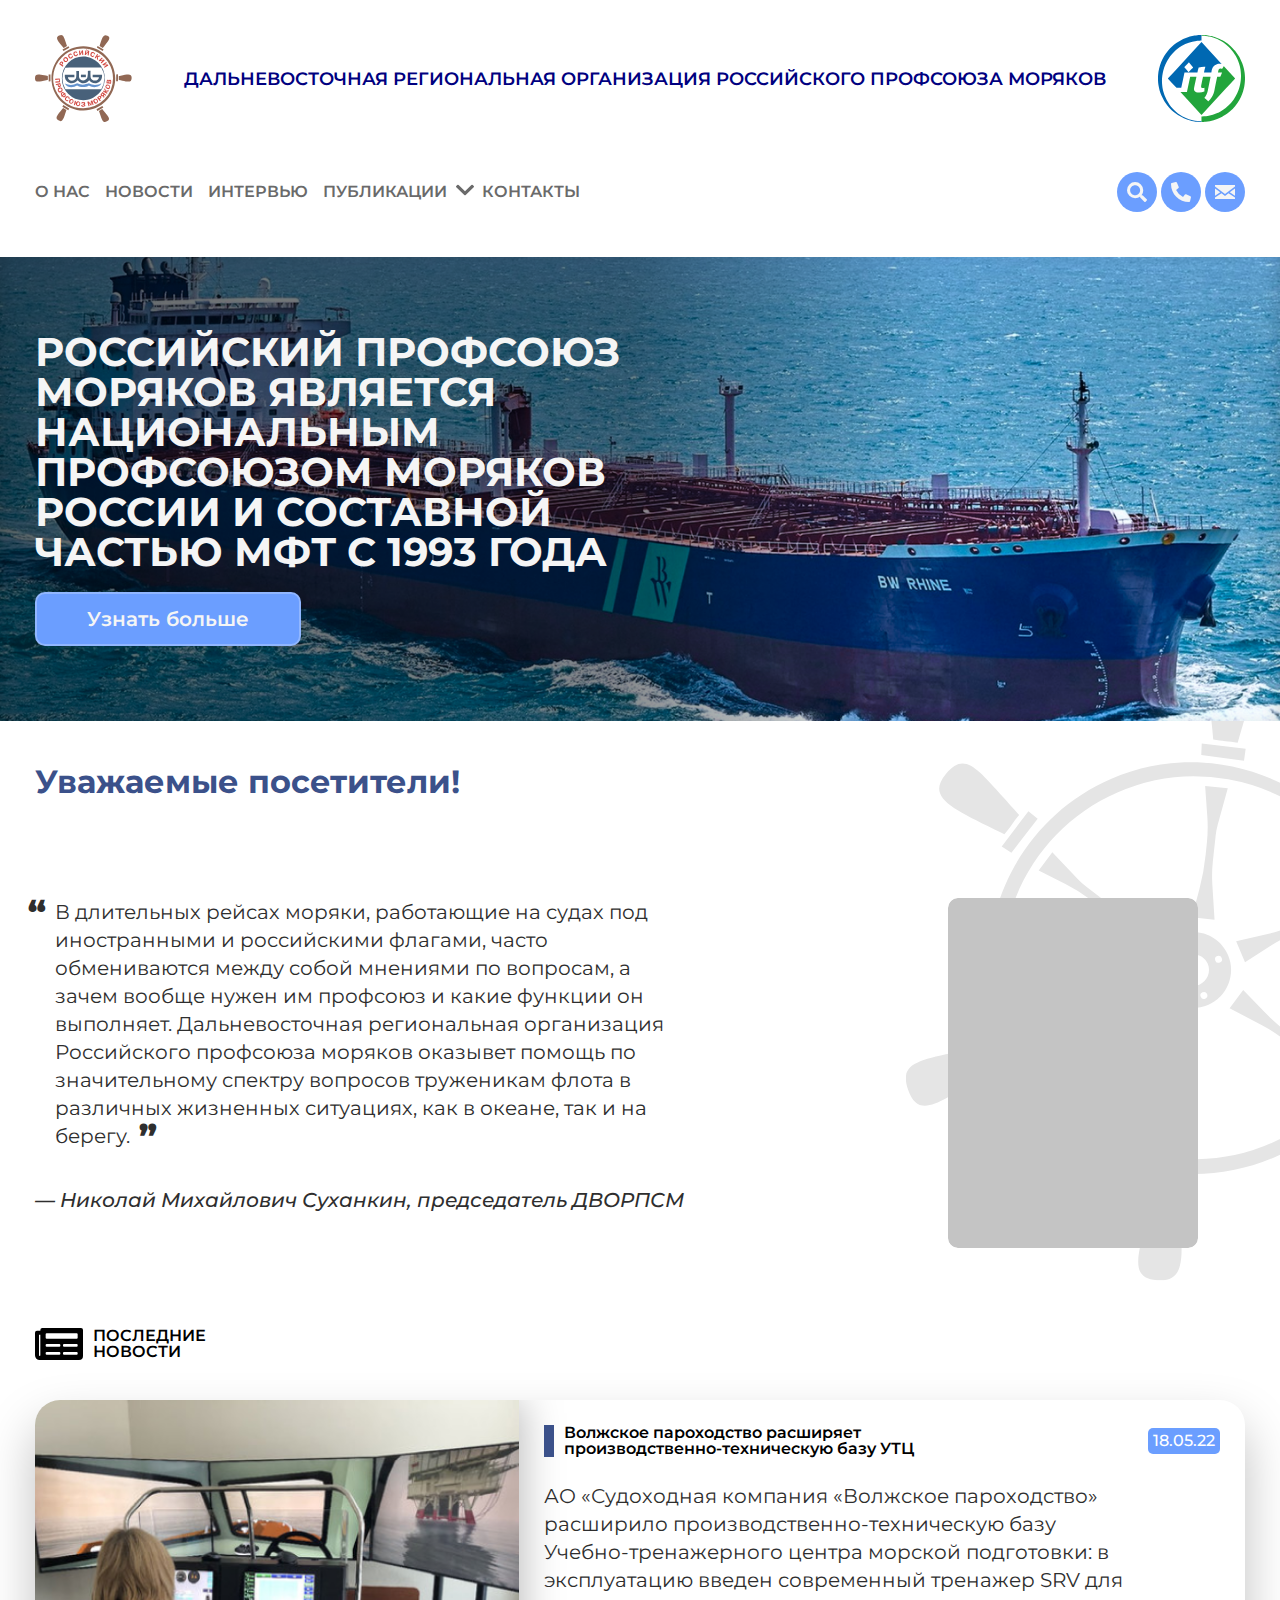
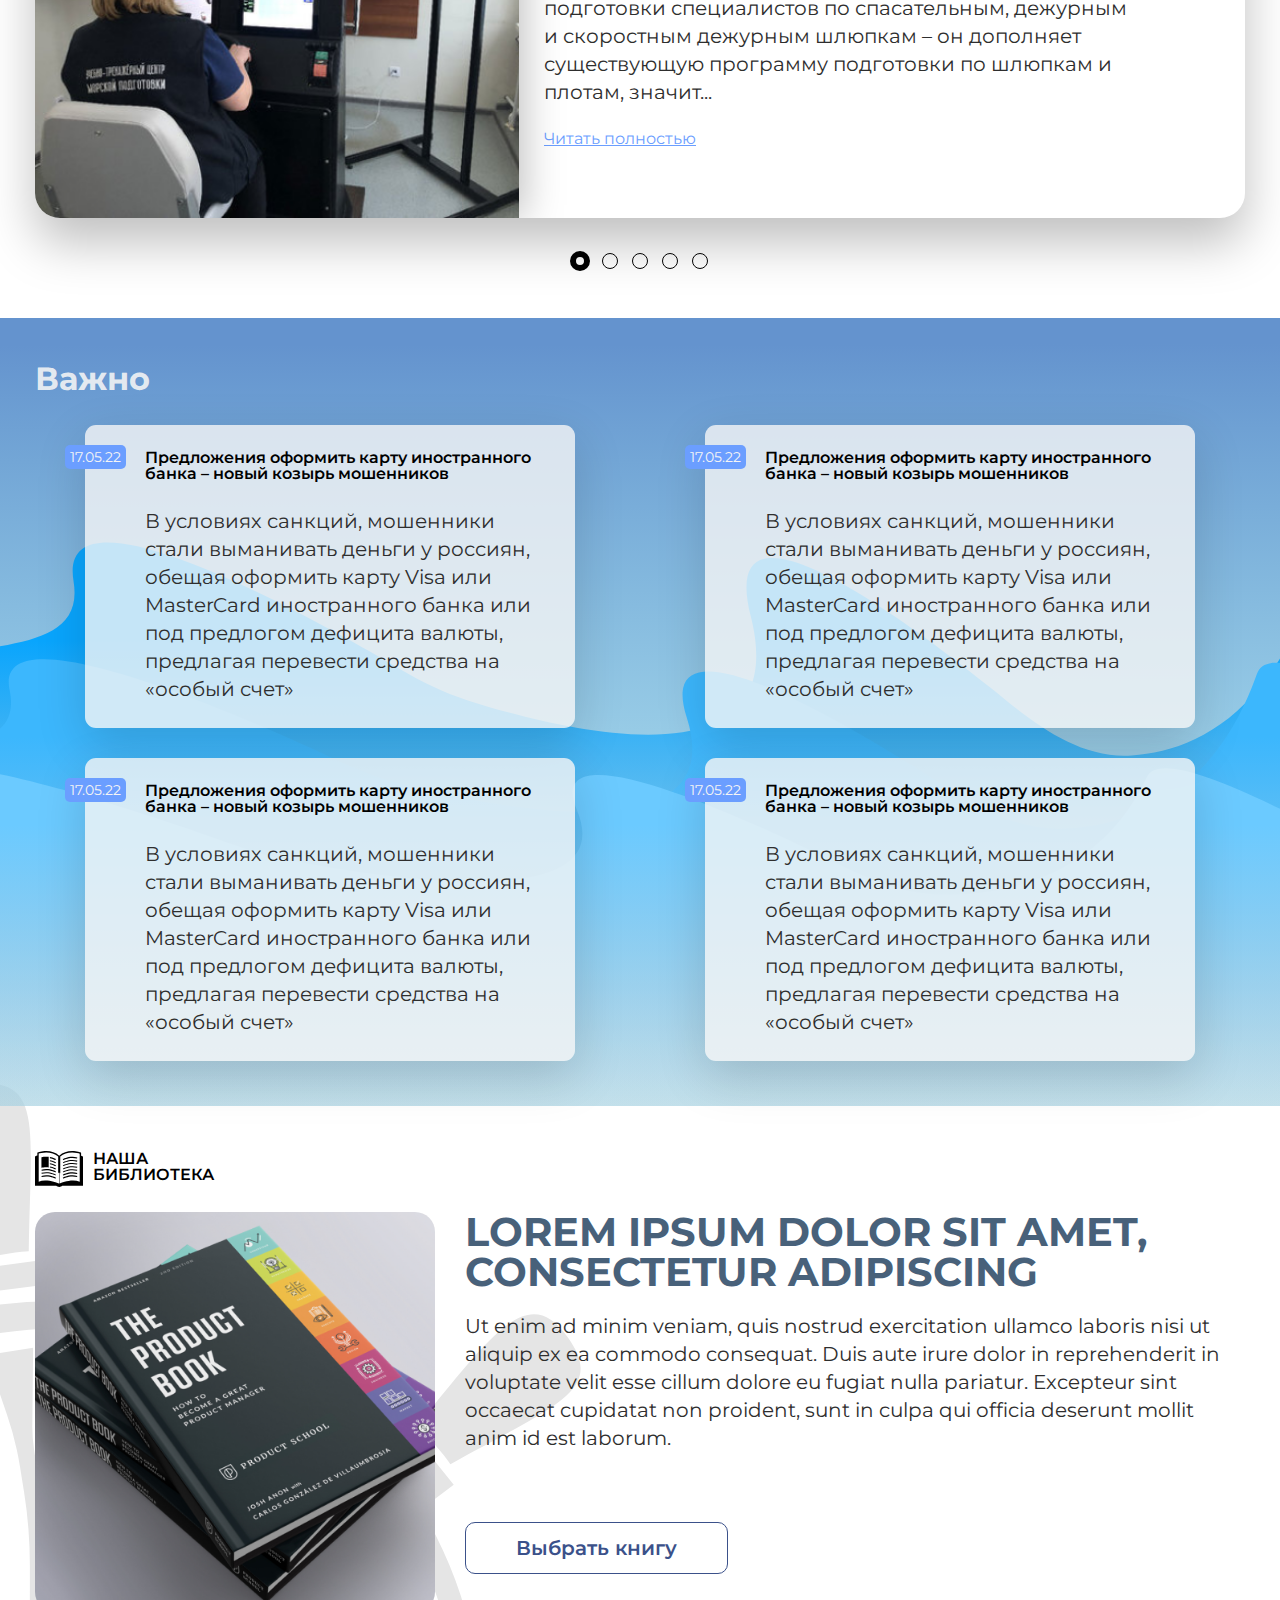
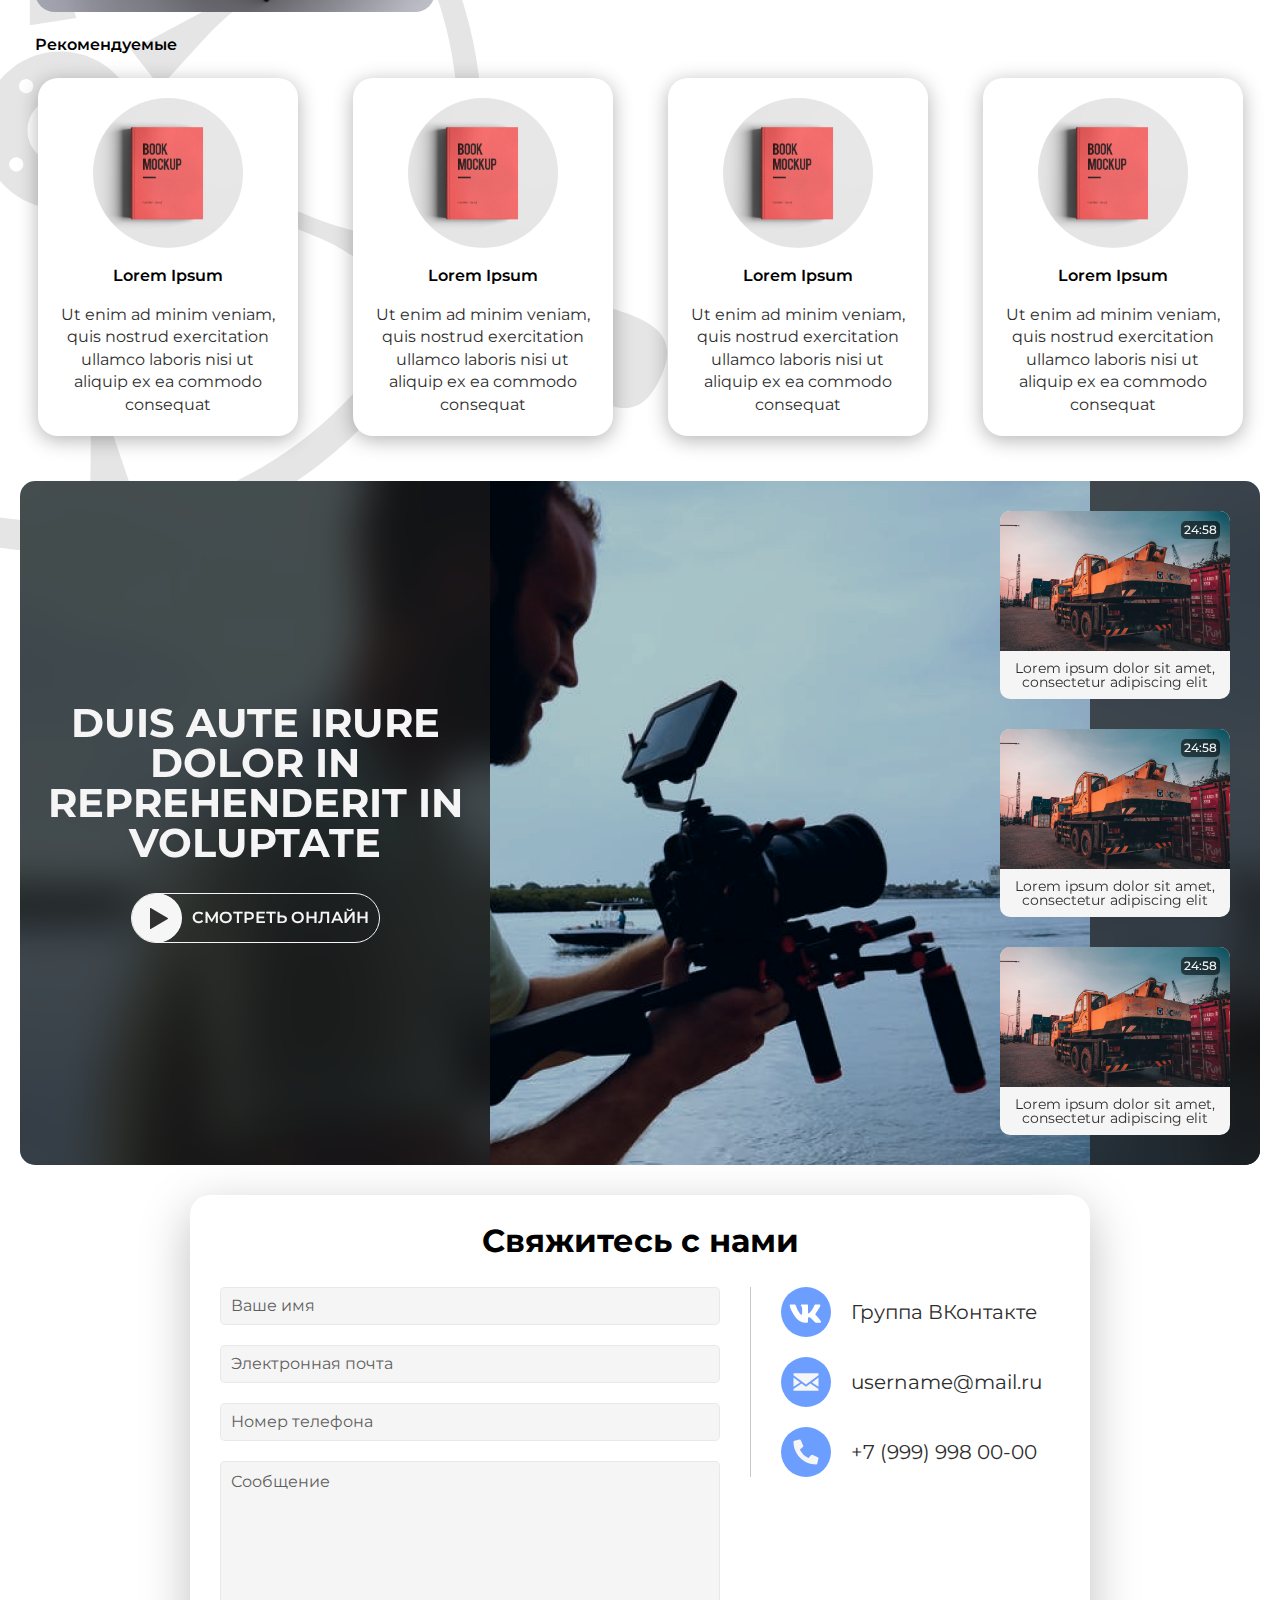
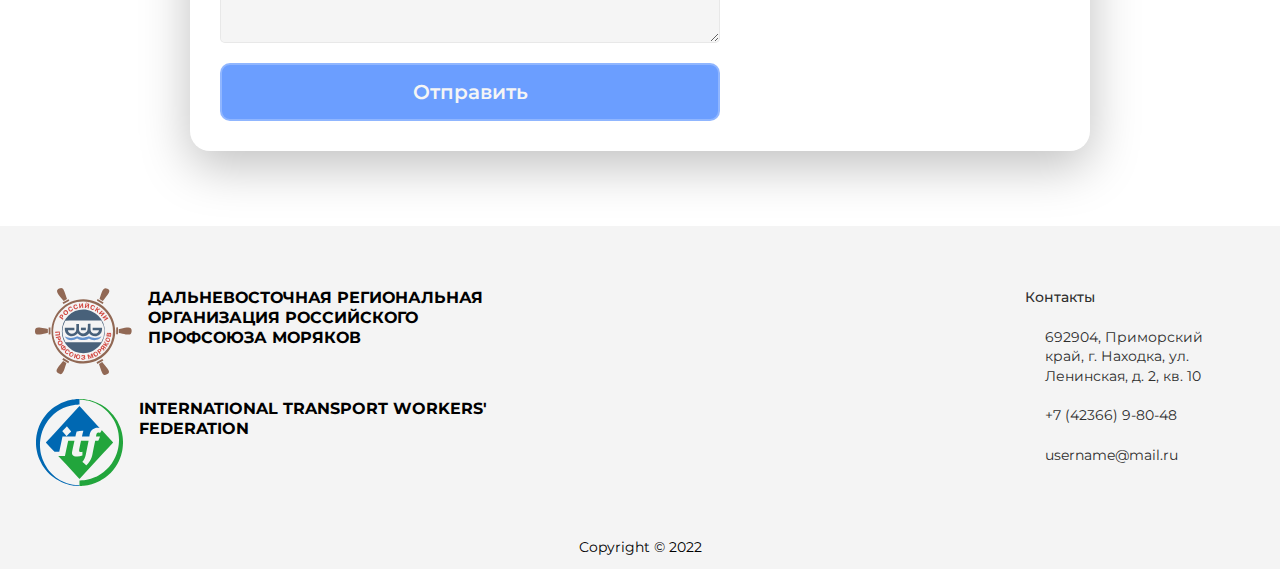
==== index.html @ 06576cc3 "Add files via upload" ====
<!DOCTYPE html><html lang=en><head><meta charset=UTF-8><meta http-equiv=X-UA-Compatible content="IE=edge"><meta name=viewport content="width=device-width,initial-scale=1"><title>Document</title><link rel=preconnect href=https://fonts.googleapis.com><link rel=preconnect href=https://fonts.gstatic.com crossorigin><link href="https://fonts.googleapis.com/css2?family=Montserrat:ital,wght@0,400;0,500;0,600;0,700;1,500&display=swap" rel=stylesheet><link rel=stylesheet href=https://use.fontawesome.com/releases/v5.8.1/css/all.css integrity=sha384-50oBUHEmvpQ+1lW4y57PTFmhCaXp0ML5d60M1M7uH2+nqUivzIebhndOJK28anvf crossorigin=anonymous><link rel=stylesheet href=css/style.css><script type=module src=js/app.mjs></script></head><body><div class=wrapper><header class=header><div class="header__container container"><div class=header__top><a href="" class=header__logo><img src=img/icons/logo1.svg alt=""></a><div class=header__brand>Дальневосточная РЕГИОНАЛЬНАЯ организация российского профсоюза моряков</div><a href="" class=header__logo><img src=img/icons/logo2.svg alt=""></a></div><div class=header__bottom><div class="header__menu menu"><div class=menu__burg><div class=menu__logo-icons><a href="" class=menu__icon-label><img src=img/icons/label-icon.svg alt=""> </a><a href="" class=header__logo-itf><img src=img/icons/logo-itf.svg alt=""></a></div><div class=menu__burg-icons><a href="" class=menu__icon-seach><img src=img/icons/icon-search27px.svg alt=""></a><div class=menu__icon-burger><span></span></div></div></div><nav class=menu__body><div class=menu__brand-body>Дальневосточная РЕГИОНАЛЬНАЯ организация российского профсоюза моряков</div><ul class=menu__list><li><a href="" class=menu__link>О нас</a></li><li><a href="" class=menu__link>Новости</a></li><li><a href="" class=menu__link>Интервью</a></li><li><a href="" class="menu__link menu__link_arrow">Публикации</a> <img src=img/icons/Vector.svg class=menu__arrow alt=""><ul class=menu__sub-list><li><a href="" class=menu__sub-link>Статьи</a></li><li><a href="" class=menu__sub-link>Интервью</a></li><li><a href="" class=menu__sub-link>Наши книги</a></li></ul></li><li><a href="" class=menu__link>Контакты</a></li></ul><div class=menu__mob-bottom><a href=mailto:username@mail.ru class=menu__btn-mail>username@mail.ru</a> <a href="tel:+7 (999) 998 00-00" class=menu__btn-tel>+7 (999) 998 00-00</a></div><div class=header__icons><a href="" class=header__logo><img src=img/icons/icon-search.svg alt=""> </a><a href="" class=header__logo><img src=img/icons/icon-phone.svg alt=""> </a><a href="" class=header__logo><img src=img/icons/icon-mail.svg alt=""></a></div></nav></div></div></div></header><main class=content><section class="intro content__intro"><div class="intro__container container"><h2 class="intro__heading large-heading">российский профсоюз моряков является национальным профсоюзом моряков россии и составной частью мфт с 1993 года</h2><a class="intro__button button button_fill">Узнать больше</a></div><div class=intro__bg><img src=img/main/ship.png alt=""></div></section><section class="appeal content__appeal"><div class="container appeal__container"><h3 class="big-heading appeal__heading">Уважаемые посетители!</h3><div class=appeal__body><figure class="quote appeal__quote"><blockquote class="quote__text text text_size_m">В длительных рейсах моряки, работающие на судах под иностранными и российскими флагами, часто обмениваются между собой мнениями по вопросам, а зачем вообще нужен им профсоюз и какие функции он выполняет. Дальневосточная региональная организация Российского профсоюза моряков оказывет помощь по значительному спектру вопросов труженикам флота в различных жизненных ситуациях, как в океане, так и на берегу.</blockquote><figcaption><cite class=quote__author>— Николай Михайлович Суханкин, председатель ДВОРПСМ</cite></figcaption></figure><div class=appeal__photo><img src=img/main/Rectangle.png alt=""></div></div><img class=appeal__bg src=img/main/bg.svg alt=""></div></section><section class="latest-news content__latest-news"><div class="container latest-news__container"><div class="heading-with-icon latest-news__heading"><img src=img/icon-newspaper.svg alt="" class=heading-with-icon__image><h3 class=heading-with-icon__text>Последние новости</h3></div><div class="slider latest-news__slider"><ul class=slider__items><li class=slider__item><a class=slide__item-link href=""><div class=latest-news-card><img class=latest-news-card__image src=img/ln-image-1.png alt=""><div class=latest-news-card__content><div class=latest-news-card__header><h4 class="tiny-heading latest-news-card__heading">Волжское пароходство расширяет производственно-техническую базу УТЦ</h4><span class=latest-news-card__date>18.05.22</span></div><p class="text text_size_m latest-news-card__text">АО «Судоходная компания «Волжское пароходство» расширило производственно-техническую базу Учебно-тренажерного центра морской подготовки: в эксплуатацию введен современный тренажер SRV для подготовки специалистов по спасательным, дежурным и скоростным дежурным шлюпкам – он дополняет существующую программу подготовки по шлюпкам и плотам, значит...</p><a href=/ class=latest-news-card__link>Читать полностью</a></div></div></a></li><li class=slider__item><a class=slide__item-link href=""><div class=latest-news-card><img class=latest-news-card__image src=img/ln-image-1.png alt=""><div class=latest-news-card__content><div class=latest-news-card__header><h4 class="tiny-heading latest-news-card__heading">Волжское пароходство расширяет производственно-техническую базу УТЦ</h4><span class=latest-news-card__date>18.05.22</span></div><p class="text text_size_m latest-news-card__text">АО «Судоходная компания «Волжское пароходство» расширило производственно-техническую базу Учебно-тренажерного центра морской подготовки: в эксплуатацию введен современный тренажер SRV для подготовки специалистов по спасательным, дежурным и скоростным дежурным шлюпкам – он дополняет существующую программу подготовки по шлюпкам и плотам, значит...</p><a href=/ class=latest-news-card__link>Читать полностью</a></div></div></a></li><li class=slider__item><a class=slide__item-link href=""><div class=latest-news-card><img class=latest-news-card__image src=img/ln-image-1.png alt=""><div class=latest-news-card__content><div class=latest-news-card__header><h4 class="tiny-heading latest-news-card__heading">Волжское пароходство расширяет производственно-техническую базу УТЦ</h4><span class=latest-news-card__date>18.05.22</span></div><p class="text text_size_m latest-news-card__text">АО «Судоходная компания «Волжское пароходство» расширило производственно-техническую базу Учебно-тренажерного центра морской подготовки: в эксплуатацию введен современный тренажер SRV для подготовки специалистов по спасательным, дежурным и скоростным дежурным шлюпкам – он дополняет существующую программу подготовки по шлюпкам и плотам, значит...</p><a href=/ class=latest-news-card__link>Читать полностью</a></div></div></a></li><li class=slider__item><a class=slide__item-link href=""><div class=latest-news-card><img class=latest-news-card__image src=img/ln-image-1.png alt=""><div class=latest-news-card__content><div class=latest-news-card__header><h4 class="tiny-heading latest-news-card__heading">Волжское пароходство расширяет производственно-техническую базу УТЦ</h4><span class=latest-news-card__date>18.05.22</span></div><p class="text text_size_m latest-news-card__text">АО «Судоходная компания «Волжское пароходство» расширило производственно-техническую базу Учебно-тренажерного центра морской подготовки: в эксплуатацию введен современный тренажер SRV для подготовки специалистов по спасательным, дежурным и скоростным дежурным шлюпкам – он дополняет существующую программу подготовки по шлюпкам и плотам, значит...</p><a href=/ class=latest-news-card__link>Читать полностью</a></div></div></a></li><li class=slider__item><a class=slide__item-link href=""><div class=latest-news-card><img class=latest-news-card__image src=img/ln-image-1.png alt=""><div class=latest-news-card__content><div class=latest-news-card__header><h4 class="tiny-heading latest-news-card__heading">Волжское пароходство расширяет производственно-техническую базу УТЦ</h4><span class=latest-news-card__date>18.05.22</span></div><p class="text text_size_m latest-news-card__text">АО «Судоходная компания «Волжское пароходство» расширило производственно-техническую базу Учебно-тренажерного центра морской подготовки: в эксплуатацию введен современный тренажер SRV для подготовки специалистов по спасательным, дежурным и скоростным дежурным шлюпкам – он дополняет существующую программу подготовки по шлюпкам и плотам, значит...</p><a href=/ class=latest-news-card__link>Читать полностью</a></div></div></a></li></ul><div class=slider__indicators><div class=slider__indicator></div><div class=slider__indicator></div><div class=slider__indicator></div><div class=slider__indicator></div><div class=slider__indicator></div></div></div></div></section><section class="important-news content__important-news"><div class="container important-news__container"><h3 class="big-heading important-news__heading">Важно</h3><div class="important-news-cards important-news__cards"><ul class=important-news-cards__items><li class=important-news-cards__item><a class=important-news-cards__item-link href=/ ><div class=important-news-card><div class=important-news-card__header><span class=important-news-card__date>17.05.22</span><div class="tiny-heading important-news-card__heading">Предложения оформить карту иностранного банка – новый козырь мошенников</div></div><p class="text text_size_m important-news-card__text">В условиях санкций, мошенники стали выманивать деньги у россиян, обещая оформить карту Visa или MasterCard иностранного банка или под предлогом дефицита валюты, предлагая перевести средства на «особый счет»</p></div></a></li><li class=important-news-cards__item><a class=important-news-cards__item-link href=/ ><div class=important-news-card><div class=important-news-card__header><span class=important-news-card__date>17.05.22</span><div class="tiny-heading important-news-card__heading">Предложения оформить карту иностранного банка – новый козырь мошенников</div></div><p class="text text_size_m important-news-card__text">В условиях санкций, мошенники стали выманивать деньги у россиян, обещая оформить карту Visa или MasterCard иностранного банка или под предлогом дефицита валюты, предлагая перевести средства на «особый счет»</p></div></a></li><li class=important-news-cards__item><a class=important-news-cards__item-link href=/ ><div class=important-news-card><div class=important-news-card__header><span class=important-news-card__date>17.05.22</span><div class="tiny-heading important-news-card__heading">Предложения оформить карту иностранного банка – новый козырь мошенников</div></div><p class="text text_size_m important-news-card__text">В условиях санкций, мошенники стали выманивать деньги у россиян, обещая оформить карту Visa или MasterCard иностранного банка или под предлогом дефицита валюты, предлагая перевести средства на «особый счет»</p></div></a></li><li class=important-news-cards__item><a class=important-news-cards__item-link href=/ ><div class=important-news-card><div class=important-news-card__header><span class=important-news-card__date>17.05.22</span><div class="tiny-heading important-news-card__heading">Предложения оформить карту иностранного банка – новый козырь мошенников</div></div><p class="text text_size_m important-news-card__text">В условиях санкций, мошенники стали выманивать деньги у россиян, обещая оформить карту Visa или MasterCard иностранного банка или под предлогом дефицита валюты, предлагая перевести средства на «особый счет»</p></div></a></li></ul></div></div></section><section class="our-library content__our-library"><div class="container our-library__container"><div class="heading-with-icon our-library__heading"><img src=img/icon-book.svg alt="" class=heading-with-icon__image><h3 class=heading-with-icon__text>Наша библиотека</h3></div><div class="library-hero our-library__hero"><img src=img/library-hero.png alt="" class=library-hero__image><div class=library-hero__body><h2 class="large-heading library-hero__heading">Lorem ipsum dolor sit amet, consectetur adipiscing</h2><p class="text text_size_m library-hero__text">Ut enim ad minim veniam, quis nostrud exercitation ullamco laboris nisi ut aliquip ex ea commodo consequat. Duis aute irure dolor in reprehenderit in voluptate velit esse cillum dolore eu fugiat nulla pariatur. Excepteur sint occaecat cupidatat non proident, sunt in culpa qui officia deserunt mollit anim id est laborum.</p><a href=/ class="button button_stroke library-hero__button">Выбрать книгу</a></div></div><div class=library-recommended><h4 class="tiny-heading library-recommended__heading">Рекомендуемые</h4><ul class=library-recommended__items><li class=library-recommended__item><a href=/ class=library-recommended__item-link><div class=recommended-book-card><img src=img/rb-image-1.png alt="" class=recommended-book-card__image><h4 class="tiny-heading recommended-book-card__heading">Lorem Ipsum</h4><p class="text text_size_s recommended-book-card__text">Ut enim ad minim veniam, quis nostrud exercitation ullamco laboris nisi ut aliquip ex ea commodo consequat</p></div></a></li><li class=library-recommended__item><a href=/ class=library-recommended__item-link><div class=recommended-book-card><img src=img/rb-image-1.png alt="" class=recommended-book-card__image><h4 class="tiny-heading recommended-book-card__heading">Lorem Ipsum</h4><p class="text text_size_s recommended-book-card__text">Ut enim ad minim veniam, quis nostrud exercitation ullamco laboris nisi ut aliquip ex ea commodo consequat</p></div></a></li><li class=library-recommended__item><a href=/ class=library-recommended__item-link><div class=recommended-book-card><img src=img/rb-image-1.png alt="" class=recommended-book-card__image><h4 class="tiny-heading recommended-book-card__heading">Lorem Ipsum</h4><p class="text text_size_s recommended-book-card__text">Ut enim ad minim veniam, quis nostrud exercitation ullamco laboris nisi ut aliquip ex ea commodo consequat</p></div></a></li><li class=library-recommended__item><a href=/ class=library-recommended__item-link><div class=recommended-book-card><img src=img/rb-image-1.png alt="" class=recommended-book-card__image><h4 class="tiny-heading recommended-book-card__heading">Lorem Ipsum</h4><p class="text text_size_s recommended-book-card__text">Ut enim ad minim veniam, quis nostrud exercitation ullamco laboris nisi ut aliquip ex ea commodo consequat</p></div></a></li></ul></div><img src=img/wheel-grey.svg alt="" class=our-library__bg></div></section><section class="video-content content__video-library"><div class=video-content__container><div class=video-content__header><h2 class="large-heading video-content__heading">Duis aute irure dolor in reprehenderit in voluptate</h2><a href="" class="watch-button video-content__button"><div class=watch-button__secret><span class=watch-button__secret-text>На нашем сайте</span> <img src=img/icon-play.svg alt="" class=watch-button__icon></div><span class=watch-button__text>Смотреть онлайн</span></a></div><div class="video-cards video-content__cards"><ul class=video-cards__items><li class=video-cards__item><a href=/ class=video-cards__item-link><div class=video-card><span class=video-card__length>24:58</span> <img src=img/video-preview.jpg alt="" class=video-card__preview><h5 class=video-card__heading>Lorem ipsum dolor sit amet, consectetur adipiscing elit</h5></div></a></li><li class=video-cards__item><a href=/ class=video-cards__item-link><div class=video-card><span class=video-card__length>24:58</span> <img src=img/video-preview.jpg alt="" class=video-card__preview><h5 class=video-card__heading>Lorem ipsum dolor sit amet, consectetur adipiscing elit</h5></div></a></li><li class=video-cards__item><a href=/ class=video-cards__item-link><div class=video-card><span class=video-card__length>24:58</span> <img src=img/video-preview.jpg alt="" class=video-card__preview><h5 class=video-card__heading>Lorem ipsum dolor sit amet, consectetur adipiscing elit</h5></div></a></li></ul></div><div class=video-content__bg-cover></div><img class=video-content__bg src=img/video-content-bg.png alt=""></div></section><section class="feedback content__feedback"><div class="feedback__container container"><h2 class="big-heading feedback__heading">Свяжитесь с нами</h2><div class=feedback__body><form action="" class=feedback__form><input class="input feedback__input" placeholder="Ваше имя" type=text> <input class="input feedback__input" placeholder="Электронная почта" type=text> <input class="input feedback__input" placeholder="Номер телефона" type=text> <textarea class="textarea feedback__textarea" placeholder=Сообщение name="" id="" cols=30 rows=10></textarea> <button class="button button_fill" type=submit>Отправить</button></form><div class=feedback__contacts><ul class=feedback__contacts-items><li class=feedback__contacts-item><a class=contact-link href=/ ><img src=img/icons/icon-vk.svg alt="" class=contact-link__icon> <span class="contact-link__text text text_size_m">Группа ВКонтакте</span></a></li><li class=feedback__contacts-item><a class=contact-link href=/ ><img src=img/icons/icon-mail.svg alt="" class=contact-link__icon> <span class="contact-link__text text text_size_m">username@mail.ru</span></a></li><li class=feedback__contacts-item><a class=contact-link href=/ ><img src=img/icons/icon-phone.svg alt="" class=contact-link__icon> <span class="contact-link__text text text_size_m">+7 (999) 998 00-00</span></a></li></ul></div></div></div></section></main><footer class=footer><div class="footer__container container"><div class=footer__body><div class=footer__icons><div class=footer__icon><img src=img/icons/logo1.svg alt=""> <span>Дальневосточная РЕГИОНАЛЬНАЯ организация российского профсоюза моряков</span></div><div class=footer__icon><img src=img/icons/logo2.svg alt=""> <span>International Transport Workers' Federation</span></div></div><div class=footer__contacts><span>Контакты</span><ul class=footer__list><li class="footer__link footer__link_adress">692904, Приморский край, г. Находка, ул. Ленинская, д. 2, кв. 10</li><li class="footer__link footer__link_tel">+7 (42366) 9-80-48</li><li class="footer__link footer__link_mail">username@mail.ru</li></ul></div></div><div class=footer__copy>Copyright © 2022</div></div></footer></div><div class=back-to-top><img src=img/icons/chevron-up.svg alt=""></div><script src=js/script.js></script></body></html>
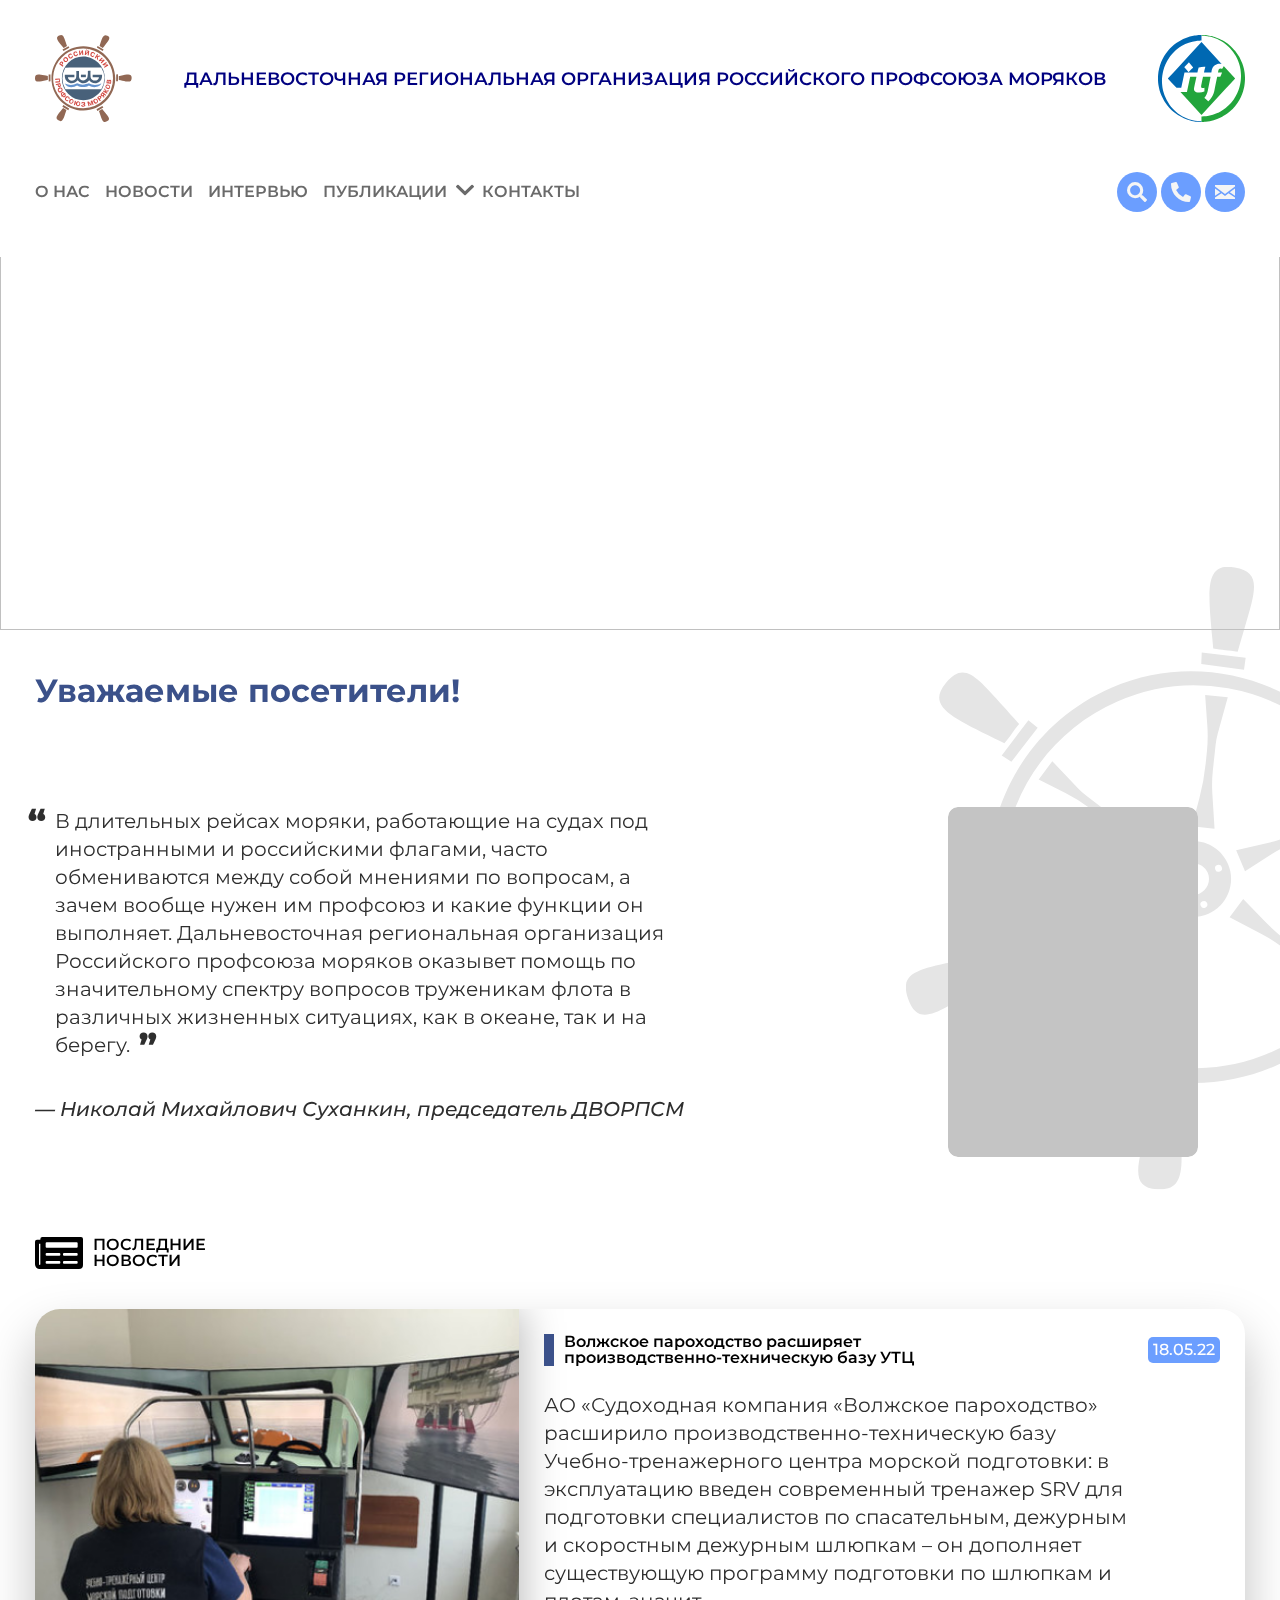
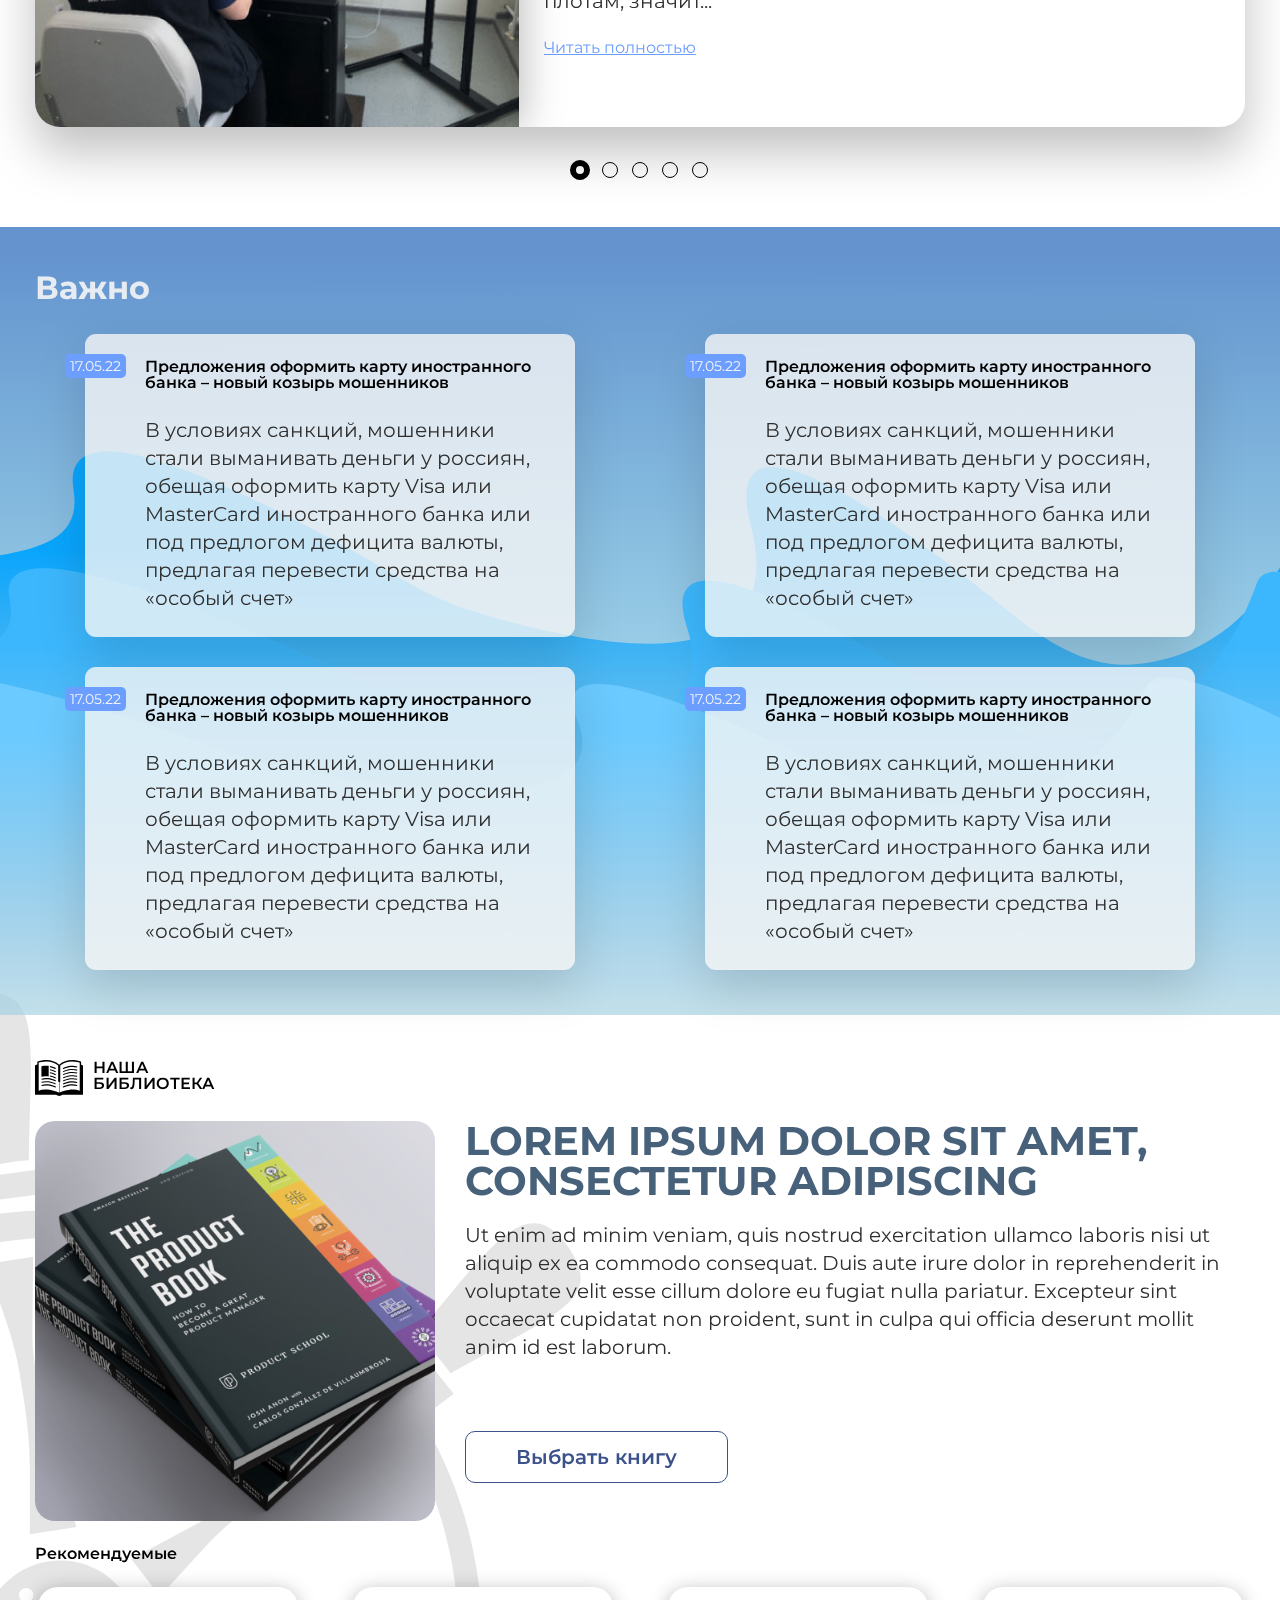
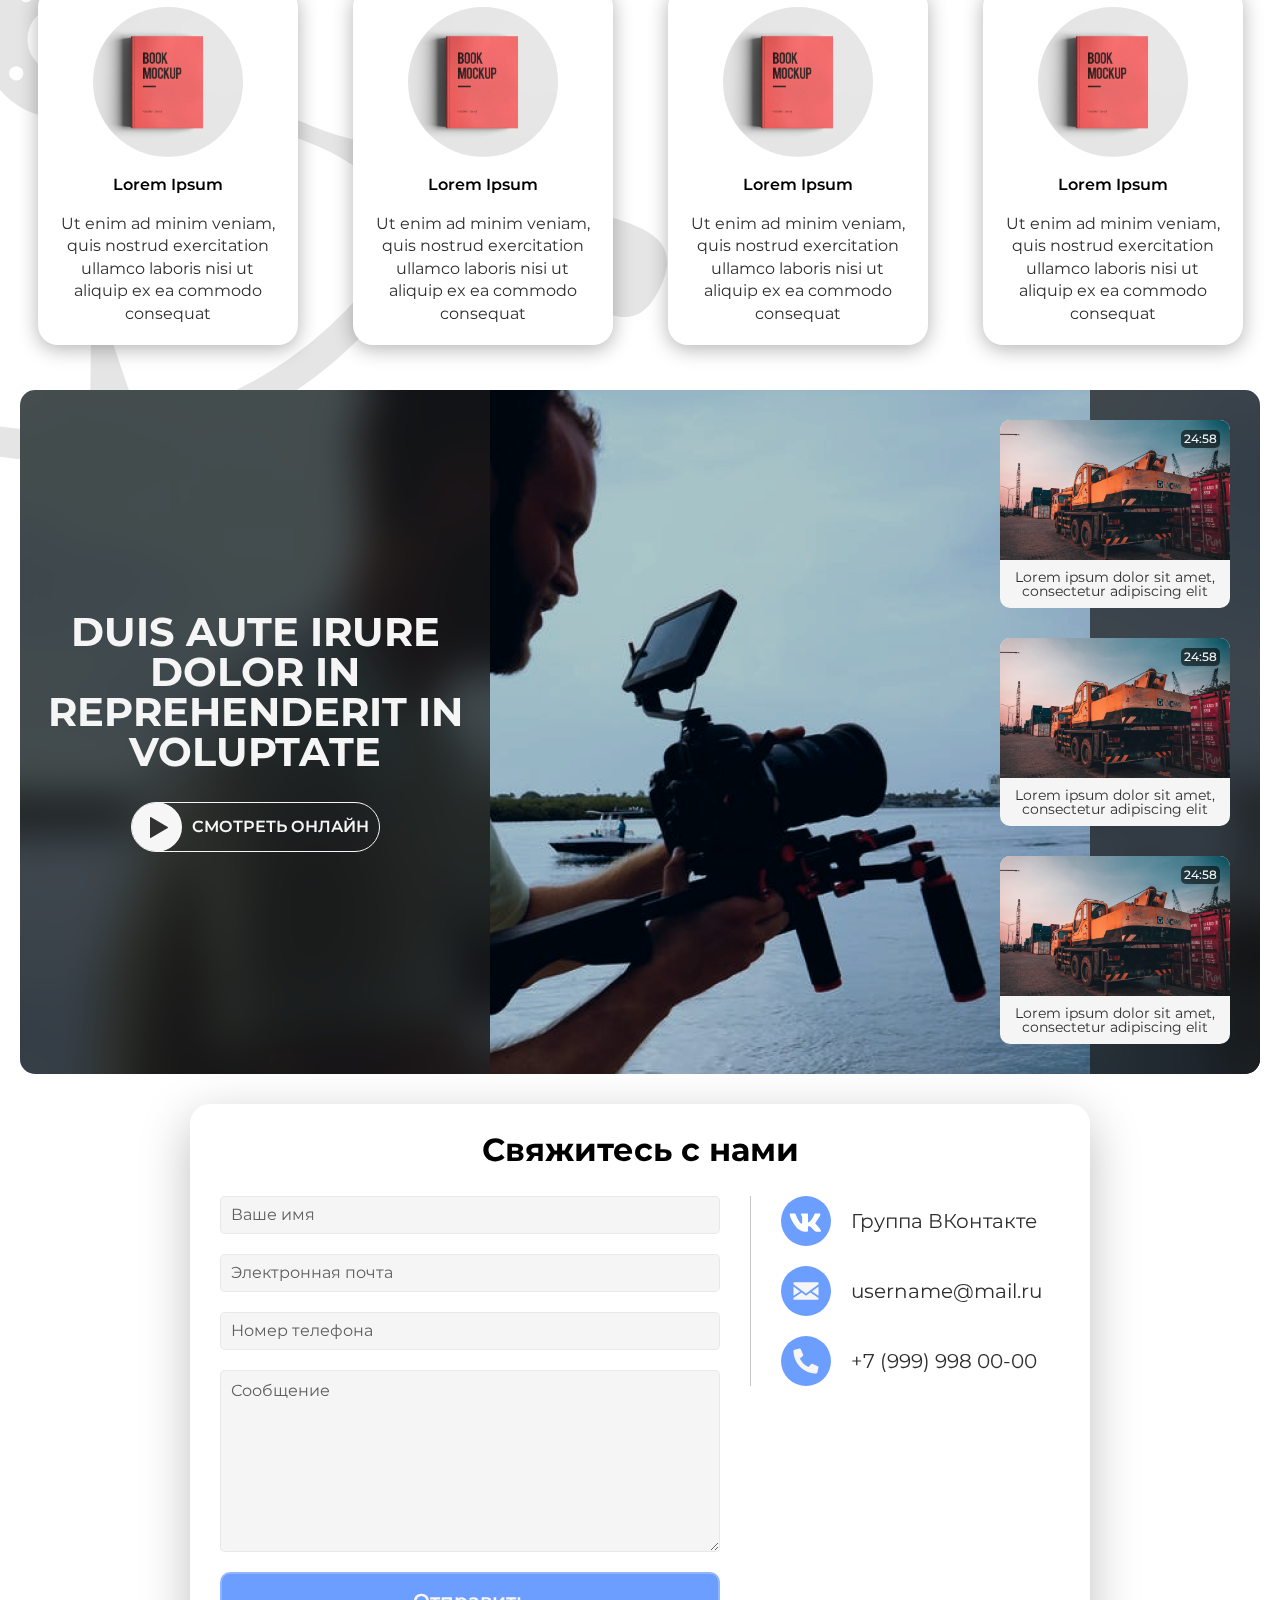
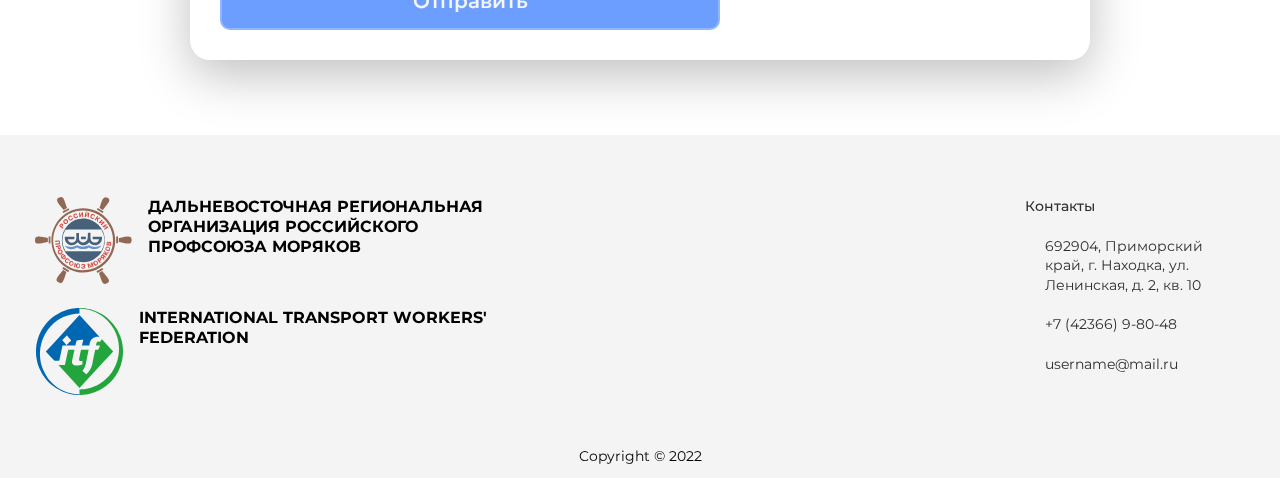
==== commit db728b7e: "Add files via upload" ====
--- a/index.html
+++ b/index.html
@@ -1 +1 @@
-<!DOCTYPE html><html lang=en><head><meta charset=UTF-8><meta http-equiv=X-UA-Compatible content="IE=edge"><meta name=viewport content="width=device-width,initial-scale=1"><title>Document</title><link rel=preconnect href=https://fonts.googleapis.com><link rel=preconnect href=https://fonts.gstatic.com crossorigin><link href="https://fonts.googleapis.com/css2?family=Montserrat:ital,wght@0,400;0,500;0,600;0,700;1,500&display=swap" rel=stylesheet><link rel=stylesheet href=https://use.fontawesome.com/releases/v5.8.1/css/all.css integrity=sha384-50oBUHEmvpQ+1lW4y57PTFmhCaXp0ML5d60M1M7uH2+nqUivzIebhndOJK28anvf crossorigin=anonymous><link rel=stylesheet href=css/style.css><script type=module src=js/app.mjs></script></head><body><div class=wrapper><header class=header><div class="header__container container"><div class=header__top><a href="" class=header__logo><img src=img/icons/logo1.svg alt=""></a><div class=header__brand>Дальневосточная РЕГИОНАЛЬНАЯ организация российского профсоюза моряков</div><a href="" class=header__logo><img src=img/icons/logo2.svg alt=""></a></div><div class=header__bottom><div class="header__menu menu"><div class=menu__burg><div class=menu__logo-icons><a href="" class=menu__icon-label><img src=img/icons/label-icon.svg alt=""> </a><a href="" class=header__logo-itf><img src=img/icons/logo-itf.svg alt=""></a></div><div class=menu__burg-icons><a href="" class=menu__icon-seach><img src=img/icons/icon-search27px.svg alt=""></a><div class=menu__icon-burger><span></span></div></div></div><nav class=menu__body><div class=menu__brand-body>Дальневосточная РЕГИОНАЛЬНАЯ организация российского профсоюза моряков</div><ul class=menu__list><li><a href="" class=menu__link>О нас</a></li><li><a href="" class=menu__link>Новости</a></li><li><a href="" class=menu__link>Интервью</a></li><li><a href="" class="menu__link menu__link_arrow">Публикации</a> <img src=img/icons/Vector.svg class=menu__arrow alt=""><ul class=menu__sub-list><li><a href="" class=menu__sub-link>Статьи</a></li><li><a href="" class=menu__sub-link>Интервью</a></li><li><a href="" class=menu__sub-link>Наши книги</a></li></ul></li><li><a href="" class=menu__link>Контакты</a></li></ul><div class=menu__mob-bottom><a href=mailto:username@mail.ru class=menu__btn-mail>username@mail.ru</a> <a href="tel:+7 (999) 998 00-00" class=menu__btn-tel>+7 (999) 998 00-00</a></div><div class=header__icons><a href="" class=header__logo><img src=img/icons/icon-search.svg alt=""> </a><a href="" class=header__logo><img src=img/icons/icon-phone.svg alt=""> </a><a href="" class=header__logo><img src=img/icons/icon-mail.svg alt=""></a></div></nav></div></div></div></header><main class=content><section class="intro content__intro"><div class="intro__container container"><h2 class="intro__heading large-heading">российский профсоюз моряков является национальным профсоюзом моряков россии и составной частью мфт с 1993 года</h2><a class="intro__button button button_fill">Узнать больше</a></div><div class=intro__bg><img src=img/main/ship.png alt=""></div></section><section class="appeal content__appeal"><div class="container appeal__container"><h3 class="big-heading appeal__heading">Уважаемые посетители!</h3><div class=appeal__body><figure class="quote appeal__quote"><blockquote class="quote__text text text_size_m">В длительных рейсах моряки, работающие на судах под иностранными и российскими флагами, часто обмениваются между собой мнениями по вопросам, а зачем вообще нужен им профсоюз и какие функции он выполняет. Дальневосточная региональная организация Российского профсоюза моряков оказывет помощь по значительному спектру вопросов труженикам флота в различных жизненных ситуациях, как в океане, так и на берегу.</blockquote><figcaption><cite class=quote__author>— Николай Михайлович Суханкин, председатель ДВОРПСМ</cite></figcaption></figure><div class=appeal__photo><img src=img/main/Rectangle.png alt=""></div></div><img class=appeal__bg src=img/main/bg.svg alt=""></div></section><section class="latest-news content__latest-news"><div class="container latest-news__container"><div class="heading-with-icon latest-news__heading"><img src=img/icon-newspaper.svg alt="" class=heading-with-icon__image><h3 class=heading-with-icon__text>Последние новости</h3></div><div class="slider latest-news__slider"><ul class=slider__items><li class=slider__item><a class=slide__item-link href=""><div class=latest-news-card><img class=latest-news-card__image src=img/ln-image-1.png alt=""><div class=latest-news-card__content><div class=latest-news-card__header><h4 class="tiny-heading latest-news-card__heading">Волжское пароходство расширяет производственно-техническую базу УТЦ</h4><span class=latest-news-card__date>18.05.22</span></div><p class="text text_size_m latest-news-card__text">АО «Судоходная компания «Волжское пароходство» расширило производственно-техническую базу Учебно-тренажерного центра морской подготовки: в эксплуатацию введен современный тренажер SRV для подготовки специалистов по спасательным, дежурным и скоростным дежурным шлюпкам – он дополняет существующую программу подготовки по шлюпкам и плотам, значит...</p><a href=/ class=latest-news-card__link>Читать полностью</a></div></div></a></li><li class=slider__item><a class=slide__item-link href=""><div class=latest-news-card><img class=latest-news-card__image src=img/ln-image-1.png alt=""><div class=latest-news-card__content><div class=latest-news-card__header><h4 class="tiny-heading latest-news-card__heading">Волжское пароходство расширяет производственно-техническую базу УТЦ</h4><span class=latest-news-card__date>18.05.22</span></div><p class="text text_size_m latest-news-card__text">АО «Судоходная компания «Волжское пароходство» расширило производственно-техническую базу Учебно-тренажерного центра морской подготовки: в эксплуатацию введен современный тренажер SRV для подготовки специалистов по спасательным, дежурным и скоростным дежурным шлюпкам – он дополняет существующую программу подготовки по шлюпкам и плотам, значит...</p><a href=/ class=latest-news-card__link>Читать полностью</a></div></div></a></li><li class=slider__item><a class=slide__item-link href=""><div class=latest-news-card><img class=latest-news-card__image src=img/ln-image-1.png alt=""><div class=latest-news-card__content><div class=latest-news-card__header><h4 class="tiny-heading latest-news-card__heading">Волжское пароходство расширяет производственно-техническую базу УТЦ</h4><span class=latest-news-card__date>18.05.22</span></div><p class="text text_size_m latest-news-card__text">АО «Судоходная компания «Волжское пароходство» расширило производственно-техническую базу Учебно-тренажерного центра морской подготовки: в эксплуатацию введен современный тренажер SRV для подготовки специалистов по спасательным, дежурным и скоростным дежурным шлюпкам – он дополняет существующую программу подготовки по шлюпкам и плотам, значит...</p><a href=/ class=latest-news-card__link>Читать полностью</a></div></div></a></li><li class=slider__item><a class=slide__item-link href=""><div class=latest-news-card><img class=latest-news-card__image src=img/ln-image-1.png alt=""><div class=latest-news-card__content><div class=latest-news-card__header><h4 class="tiny-heading latest-news-card__heading">Волжское пароходство расширяет производственно-техническую базу УТЦ</h4><span class=latest-news-card__date>18.05.22</span></div><p class="text text_size_m latest-news-card__text">АО «Судоходная компания «Волжское пароходство» расширило производственно-техническую базу Учебно-тренажерного центра морской подготовки: в эксплуатацию введен современный тренажер SRV для подготовки специалистов по спасательным, дежурным и скоростным дежурным шлюпкам – он дополняет существующую программу подготовки по шлюпкам и плотам, значит...</p><a href=/ class=latest-news-card__link>Читать полностью</a></div></div></a></li><li class=slider__item><a class=slide__item-link href=""><div class=latest-news-card><img class=latest-news-card__image src=img/ln-image-1.png alt=""><div class=latest-news-card__content><div class=latest-news-card__header><h4 class="tiny-heading latest-news-card__heading">Волжское пароходство расширяет производственно-техническую базу УТЦ</h4><span class=latest-news-card__date>18.05.22</span></div><p class="text text_size_m latest-news-card__text">АО «Судоходная компания «Волжское пароходство» расширило производственно-техническую базу Учебно-тренажерного центра морской подготовки: в эксплуатацию введен современный тренажер SRV для подготовки специалистов по спасательным, дежурным и скоростным дежурным шлюпкам – он дополняет существующую программу подготовки по шлюпкам и плотам, значит...</p><a href=/ class=latest-news-card__link>Читать полностью</a></div></div></a></li></ul><div class=slider__indicators><div class=slider__indicator></div><div class=slider__indicator></div><div class=slider__indicator></div><div class=slider__indicator></div><div class=slider__indicator></div></div></div></div></section><section class="important-news content__important-news"><div class="container important-news__container"><h3 class="big-heading important-news__heading">Важно</h3><div class="important-news-cards important-news__cards"><ul class=important-news-cards__items><li class=important-news-cards__item><a class=important-news-cards__item-link href=/ ><div class=important-news-card><div class=important-news-card__header><span class=important-news-card__date>17.05.22</span><div class="tiny-heading important-news-card__heading">Предложения оформить карту иностранного банка – новый козырь мошенников</div></div><p class="text text_size_m important-news-card__text">В условиях санкций, мошенники стали выманивать деньги у россиян, обещая оформить карту Visa или MasterCard иностранного банка или под предлогом дефицита валюты, предлагая перевести средства на «особый счет»</p></div></a></li><li class=important-news-cards__item><a class=important-news-cards__item-link href=/ ><div class=important-news-card><div class=important-news-card__header><span class=important-news-card__date>17.05.22</span><div class="tiny-heading important-news-card__heading">Предложения оформить карту иностранного банка – новый козырь мошенников</div></div><p class="text text_size_m important-news-card__text">В условиях санкций, мошенники стали выманивать деньги у россиян, обещая оформить карту Visa или MasterCard иностранного банка или под предлогом дефицита валюты, предлагая перевести средства на «особый счет»</p></div></a></li><li class=important-news-cards__item><a class=important-news-cards__item-link href=/ ><div class=important-news-card><div class=important-news-card__header><span class=important-news-card__date>17.05.22</span><div class="tiny-heading important-news-card__heading">Предложения оформить карту иностранного банка – новый козырь мошенников</div></div><p class="text text_size_m important-news-card__text">В условиях санкций, мошенники стали выманивать деньги у россиян, обещая оформить карту Visa или MasterCard иностранного банка или под предлогом дефицита валюты, предлагая перевести средства на «особый счет»</p></div></a></li><li class=important-news-cards__item><a class=important-news-cards__item-link href=/ ><div class=important-news-card><div class=important-news-card__header><span class=important-news-card__date>17.05.22</span><div class="tiny-heading important-news-card__heading">Предложения оформить карту иностранного банка – новый козырь мошенников</div></div><p class="text text_size_m important-news-card__text">В условиях санкций, мошенники стали выманивать деньги у россиян, обещая оформить карту Visa или MasterCard иностранного банка или под предлогом дефицита валюты, предлагая перевести средства на «особый счет»</p></div></a></li></ul></div></div></section><section class="our-library content__our-library"><div class="container our-library__container"><div class="heading-with-icon our-library__heading"><img src=img/icon-book.svg alt="" class=heading-with-icon__image><h3 class=heading-with-icon__text>Наша библиотека</h3></div><div class="library-hero our-library__hero"><img src=img/library-hero.png alt="" class=library-hero__image><div class=library-hero__body><h2 class="large-heading library-hero__heading">Lorem ipsum dolor sit amet, consectetur adipiscing</h2><p class="text text_size_m library-hero__text">Ut enim ad minim veniam, quis nostrud exercitation ullamco laboris nisi ut aliquip ex ea commodo consequat. Duis aute irure dolor in reprehenderit in voluptate velit esse cillum dolore eu fugiat nulla pariatur. Excepteur sint occaecat cupidatat non proident, sunt in culpa qui officia deserunt mollit anim id est laborum.</p><a href=/ class="button button_stroke library-hero__button">Выбрать книгу</a></div></div><div class=library-recommended><h4 class="tiny-heading library-recommended__heading">Рекомендуемые</h4><ul class=library-recommended__items><li class=library-recommended__item><a href=/ class=library-recommended__item-link><div class=recommended-book-card><img src=img/rb-image-1.png alt="" class=recommended-book-card__image><h4 class="tiny-heading recommended-book-card__heading">Lorem Ipsum</h4><p class="text text_size_s recommended-book-card__text">Ut enim ad minim veniam, quis nostrud exercitation ullamco laboris nisi ut aliquip ex ea commodo consequat</p></div></a></li><li class=library-recommended__item><a href=/ class=library-recommended__item-link><div class=recommended-book-card><img src=img/rb-image-1.png alt="" class=recommended-book-card__image><h4 class="tiny-heading recommended-book-card__heading">Lorem Ipsum</h4><p class="text text_size_s recommended-book-card__text">Ut enim ad minim veniam, quis nostrud exercitation ullamco laboris nisi ut aliquip ex ea commodo consequat</p></div></a></li><li class=library-recommended__item><a href=/ class=library-recommended__item-link><div class=recommended-book-card><img src=img/rb-image-1.png alt="" class=recommended-book-card__image><h4 class="tiny-heading recommended-book-card__heading">Lorem Ipsum</h4><p class="text text_size_s recommended-book-card__text">Ut enim ad minim veniam, quis nostrud exercitation ullamco laboris nisi ut aliquip ex ea commodo consequat</p></div></a></li><li class=library-recommended__item><a href=/ class=library-recommended__item-link><div class=recommended-book-card><img src=img/rb-image-1.png alt="" class=recommended-book-card__image><h4 class="tiny-heading recommended-book-card__heading">Lorem Ipsum</h4><p class="text text_size_s recommended-book-card__text">Ut enim ad minim veniam, quis nostrud exercitation ullamco laboris nisi ut aliquip ex ea commodo consequat</p></div></a></li></ul></div><img src=img/wheel-grey.svg alt="" class=our-library__bg></div></section><section class="video-content content__video-library"><div class=video-content__container><div class=video-content__header><h2 class="large-heading video-content__heading">Duis aute irure dolor in reprehenderit in voluptate</h2><a href="" class="watch-button video-content__button"><div class=watch-button__secret><span class=watch-button__secret-text>На нашем сайте</span> <img src=img/icon-play.svg alt="" class=watch-button__icon></div><span class=watch-button__text>Смотреть онлайн</span></a></div><div class="video-cards video-content__cards"><ul class=video-cards__items><li class=video-cards__item><a href=/ class=video-cards__item-link><div class=video-card><span class=video-card__length>24:58</span> <img src=img/video-preview.jpg alt="" class=video-card__preview><h5 class=video-card__heading>Lorem ipsum dolor sit amet, consectetur adipiscing elit</h5></div></a></li><li class=video-cards__item><a href=/ class=video-cards__item-link><div class=video-card><span class=video-card__length>24:58</span> <img src=img/video-preview.jpg alt="" class=video-card__preview><h5 class=video-card__heading>Lorem ipsum dolor sit amet, consectetur adipiscing elit</h5></div></a></li><li class=video-cards__item><a href=/ class=video-cards__item-link><div class=video-card><span class=video-card__length>24:58</span> <img src=img/video-preview.jpg alt="" class=video-card__preview><h5 class=video-card__heading>Lorem ipsum dolor sit amet, consectetur adipiscing elit</h5></div></a></li></ul></div><div class=video-content__bg-cover></div><img class=video-content__bg src=img/video-content-bg.png alt=""></div></section><section class="feedback content__feedback"><div class="feedback__container container"><h2 class="big-heading feedback__heading">Свяжитесь с нами</h2><div class=feedback__body><form action="" class=feedback__form><input class="input feedback__input" placeholder="Ваше имя" type=text> <input class="input feedback__input" placeholder="Электронная почта" type=text> <input class="input feedback__input" placeholder="Номер телефона" type=text> <textarea class="textarea feedback__textarea" placeholder=Сообщение name="" id="" cols=30 rows=10></textarea> <button class="button button_fill" type=submit>Отправить</button></form><div class=feedback__contacts><ul class=feedback__contacts-items><li class=feedback__contacts-item><a class=contact-link href=/ ><img src=img/icons/icon-vk.svg alt="" class=contact-link__icon> <span class="contact-link__text text text_size_m">Группа ВКонтакте</span></a></li><li class=feedback__contacts-item><a class=contact-link href=/ ><img src=img/icons/icon-mail.svg alt="" class=contact-link__icon> <span class="contact-link__text text text_size_m">username@mail.ru</span></a></li><li class=feedback__contacts-item><a class=contact-link href=/ ><img src=img/icons/icon-phone.svg alt="" class=contact-link__icon> <span class="contact-link__text text text_size_m">+7 (999) 998 00-00</span></a></li></ul></div></div></div></section></main><footer class=footer><div class="footer__container container"><div class=footer__body><div class=footer__icons><div class=footer__icon><img src=img/icons/logo1.svg alt=""> <span>Дальневосточная РЕГИОНАЛЬНАЯ организация российского профсоюза моряков</span></div><div class=footer__icon><img src=img/icons/logo2.svg alt=""> <span>International Transport Workers' Federation</span></div></div><div class=footer__contacts><span>Контакты</span><ul class=footer__list><li class="footer__link footer__link_adress">692904, Приморский край, г. Находка, ул. Ленинская, д. 2, кв. 10</li><li class="footer__link footer__link_tel">+7 (42366) 9-80-48</li><li class="footer__link footer__link_mail">username@mail.ru</li></ul></div></div><div class=footer__copy>Copyright © 2022</div></div></footer></div><div class=back-to-top><img src=img/icons/chevron-up.svg alt=""></div><script src=js/script.js></script></body></html>+<!DOCTYPE html><html lang=en><head><meta charset=UTF-8><meta http-equiv=X-UA-Compatible content="IE=edge"><meta name=viewport content="width=device-width,initial-scale=1"><title>Document</title><link rel=preconnect href=https://fonts.googleapis.com><link rel=preconnect href=https://fonts.gstatic.com crossorigin><link href="https://fonts.googleapis.com/css2?family=Montserrat:ital,wght@0,400;0,500;0,600;0,700;1,500&display=swap" rel=stylesheet><link rel=stylesheet href=https://use.fontawesome.com/releases/v5.8.1/css/all.css integrity=sha384-50oBUHEmvpQ+1lW4y57PTFmhCaXp0ML5d60M1M7uH2+nqUivzIebhndOJK28anvf crossorigin=anonymous><link rel=stylesheet href=css/style.css><script type=module src=js/app.mjs></script></head><body><div class=wrapper><header class=header><div class="header__container container"><div class=header__top><a href="" class=header__logo><img src=img/icons/logo1.svg alt=""></a><div class=header__brand>Дальневосточная РЕГИОНАЛЬНАЯ организация российского профсоюза моряков</div><a href="" class=header__logo><img src=img/icons/logo2.svg alt=""></a></div><div class=header__bottom><div class="header__menu menu"><div class=menu__burg><div class=menu__logo-icons><a href="" class=menu__icon-label><img src=img/icons/label-icon.svg alt=""> </a><a href="" class=header__logo-itf><img src=img/icons/logo-itf.svg alt=""></a></div><div class=menu__burg-icons><a href="" class=menu__icon-seach><img src=img/icons/icon-search27px.svg alt=""></a><div class=menu__icon-burger><span></span></div></div></div><nav class=menu__body><div class=menu__brand-body>Дальневосточная РЕГИОНАЛЬНАЯ организация российского профсоюза моряков</div><ul class=menu__list><li><a href="" class=menu__link>О нас</a></li><li><a href="" class=menu__link>Новости</a></li><li><a href="" class=menu__link>Интервью</a></li><li><a href="" class="menu__link menu__link_arrow">Публикации</a> <img src=img/icons/Vector.svg class=menu__arrow alt=""><ul class=menu__sub-list><li><a href="" class=menu__sub-link>Статьи</a></li><li><a href="" class=menu__sub-link>Интервью</a></li><li><a href="" class=menu__sub-link>Наши книги</a></li></ul></li><li><a href=/contacts.html class=menu__link>Контакты</a></li></ul><div class=menu__mob-bottom><a href=mailto:username@mail.ru class=menu__btn-mail>username@mail.ru</a> <a href="tel:+7 (999) 998 00-00" class=menu__btn-tel>+7 (999) 998 00-00</a></div><div class=header__icons><a href="" class=header__logo><img src=img/icons/icon-search.svg alt=""> </a><a href="" class=header__logo><img src=img/icons/icon-phone.svg alt=""> </a><a href="" class=header__logo><img src=img/icons/icon-mail.svg alt=""></a></div></nav></div></div></div></header><main class=content><section class="intro content__intro"><div class="intro__container container"><div class=intro__body><h2 class=intro__heading>Российский профсоюз моряков является национальным профсоюзом моряков россии и составной частью МФТ с 1993 года</h2><a class="intro__button small-button small-button_stroke">Узнать больше</a></div></div><div class=intro__bg><img src=img/main/ship.jpg alt=""></div></section><section class="appeal content__appeal"><div class="container appeal__container"><h3 class="big-heading appeal__heading">Уважаемые посетители!</h3><div class=appeal__body><figure class="quote appeal__quote"><blockquote class="quote__text text text_size_m">В длительных рейсах моряки, работающие на судах под иностранными и российскими флагами, часто обмениваются между собой мнениями по вопросам, а зачем вообще нужен им профсоюз и какие функции он выполняет. Дальневосточная региональная организация Российского профсоюза моряков оказывет помощь по значительному спектру вопросов труженикам флота в различных жизненных ситуациях, как в океане, так и на берегу.</blockquote><figcaption><cite class=quote__author>— Николай Михайлович Суханкин, председатель ДВОРПСМ</cite></figcaption></figure><div class=appeal__photo><img src=img/main/Rectangle.png alt=""></div></div><img class=appeal__bg src=img/main/bg.svg alt=""></div></section><section class="latest-news content__latest-news"><div class="container latest-news__container"><div class="heading-with-icon latest-news__heading"><img src=img/icon-newspaper.svg alt="" class=heading-with-icon__image><h3 class=heading-with-icon__text>Последние новости</h3></div><div class="slider latest-news__slider"><ul class=slider__items><li class=slider__item><a class=slide__item-link href=""><div class=latest-news-card><img class=latest-news-card__image src=img/ln-image-1.png alt=""><div class=latest-news-card__content><div class=latest-news-card__header><h4 class="tiny-heading latest-news-card__heading">Волжское пароходство расширяет производственно-техническую базу УТЦ</h4><span class=latest-news-card__date>18.05.22</span></div><p class="text text_size_m latest-news-card__text">АО «Судоходная компания «Волжское пароходство» расширило производственно-техническую базу Учебно-тренажерного центра морской подготовки: в эксплуатацию введен современный тренажер SRV для подготовки специалистов по спасательным, дежурным и скоростным дежурным шлюпкам – он дополняет существующую программу подготовки по шлюпкам и плотам, значит...</p><a href=/ class=latest-news-card__link>Читать полностью</a></div></div></a></li><li class=slider__item><a class=slide__item-link href=""><div class=latest-news-card><img class=latest-news-card__image src=img/ln-image-1.png alt=""><div class=latest-news-card__content><div class=latest-news-card__header><h4 class="tiny-heading latest-news-card__heading">Волжское пароходство расширяет производственно-техническую базу УТЦ</h4><span class=latest-news-card__date>18.05.22</span></div><p class="text text_size_m latest-news-card__text">АО «Судоходная компания «Волжское пароходство» расширило производственно-техническую базу Учебно-тренажерного центра морской подготовки: в эксплуатацию введен современный тренажер SRV для подготовки специалистов по спасательным, дежурным и скоростным дежурным шлюпкам – он дополняет существующую программу подготовки по шлюпкам и плотам, значит...</p><a href=/ class=latest-news-card__link>Читать полностью</a></div></div></a></li><li class=slider__item><a class=slide__item-link href=""><div class=latest-news-card><img class=latest-news-card__image src=img/ln-image-1.png alt=""><div class=latest-news-card__content><div class=latest-news-card__header><h4 class="tiny-heading latest-news-card__heading">Волжское пароходство расширяет производственно-техническую базу УТЦ</h4><span class=latest-news-card__date>18.05.22</span></div><p class="text text_size_m latest-news-card__text">АО «Судоходная компания «Волжское пароходство» расширило производственно-техническую базу Учебно-тренажерного центра морской подготовки: в эксплуатацию введен современный тренажер SRV для подготовки специалистов по спасательным, дежурным и скоростным дежурным шлюпкам – он дополняет существующую программу подготовки по шлюпкам и плотам, значит...</p><a href=/ class=latest-news-card__link>Читать полностью</a></div></div></a></li><li class=slider__item><a class=slide__item-link href=""><div class=latest-news-card><img class=latest-news-card__image src=img/ln-image-1.png alt=""><div class=latest-news-card__content><div class=latest-news-card__header><h4 class="tiny-heading latest-news-card__heading">Волжское пароходство расширяет производственно-техническую базу УТЦ</h4><span class=latest-news-card__date>18.05.22</span></div><p class="text text_size_m latest-news-card__text">АО «Судоходная компания «Волжское пароходство» расширило производственно-техническую базу Учебно-тренажерного центра морской подготовки: в эксплуатацию введен современный тренажер SRV для подготовки специалистов по спасательным, дежурным и скоростным дежурным шлюпкам – он дополняет существующую программу подготовки по шлюпкам и плотам, значит...</p><a href=/ class=latest-news-card__link>Читать полностью</a></div></div></a></li><li class=slider__item><a class=slide__item-link href=""><div class=latest-news-card><img class=latest-news-card__image src=img/ln-image-1.png alt=""><div class=latest-news-card__content><div class=latest-news-card__header><h4 class="tiny-heading latest-news-card__heading">Волжское пароходство расширяет производственно-техническую базу УТЦ</h4><span class=latest-news-card__date>18.05.22</span></div><p class="text text_size_m latest-news-card__text">АО «Судоходная компания «Волжское пароходство» расширило производственно-техническую базу Учебно-тренажерного центра морской подготовки: в эксплуатацию введен современный тренажер SRV для подготовки специалистов по спасательным, дежурным и скоростным дежурным шлюпкам – он дополняет существующую программу подготовки по шлюпкам и плотам, значит...</p><a href=/ class=latest-news-card__link>Читать полностью</a></div></div></a></li></ul><div class=slider__indicators><div class=slider__indicator></div><div class=slider__indicator></div><div class=slider__indicator></div><div class=slider__indicator></div><div class=slider__indicator></div></div></div></div></section><section class="important-news content__important-news"><div class="container important-news__container"><h3 class="big-heading important-news__heading">Важно</h3><div class="important-news-cards important-news__cards"><ul class=important-news-cards__items><li class=important-news-cards__item><a class=important-news-cards__item-link href=/ ><div class=important-news-card><div class=important-news-card__header><span class=important-news-card__date>17.05.22</span><div class="tiny-heading important-news-card__heading">Предложения оформить карту иностранного банка – новый козырь мошенников</div></div><p class="text text_size_m important-news-card__text">В условиях санкций, мошенники стали выманивать деньги у россиян, обещая оформить карту Visa или MasterCard иностранного банка или под предлогом дефицита валюты, предлагая перевести средства на «особый счет»</p></div></a></li><li class=important-news-cards__item><a class=important-news-cards__item-link href=/ ><div class=important-news-card><div class=important-news-card__header><span class=important-news-card__date>17.05.22</span><div class="tiny-heading important-news-card__heading">Предложения оформить карту иностранного банка – новый козырь мошенников</div></div><p class="text text_size_m important-news-card__text">В условиях санкций, мошенники стали выманивать деньги у россиян, обещая оформить карту Visa или MasterCard иностранного банка или под предлогом дефицита валюты, предлагая перевести средства на «особый счет»</p></div></a></li><li class=important-news-cards__item><a class=important-news-cards__item-link href=/ ><div class=important-news-card><div class=important-news-card__header><span class=important-news-card__date>17.05.22</span><div class="tiny-heading important-news-card__heading">Предложения оформить карту иностранного банка – новый козырь мошенников</div></div><p class="text text_size_m important-news-card__text">В условиях санкций, мошенники стали выманивать деньги у россиян, обещая оформить карту Visa или MasterCard иностранного банка или под предлогом дефицита валюты, предлагая перевести средства на «особый счет»</p></div></a></li><li class=important-news-cards__item><a class=important-news-cards__item-link href=/ ><div class=important-news-card><div class=important-news-card__header><span class=important-news-card__date>17.05.22</span><div class="tiny-heading important-news-card__heading">Предложения оформить карту иностранного банка – новый козырь мошенников</div></div><p class="text text_size_m important-news-card__text">В условиях санкций, мошенники стали выманивать деньги у россиян, обещая оформить карту Visa или MasterCard иностранного банка или под предлогом дефицита валюты, предлагая перевести средства на «особый счет»</p></div></a></li></ul></div></div></section><section class="our-library content__our-library"><div class="container our-library__container"><div class="heading-with-icon our-library__heading"><img src=img/icon-book.svg alt="" class=heading-with-icon__image><h3 class=heading-with-icon__text>Наша библиотека</h3></div><div class="library-hero our-library__hero"><img src=img/library-hero.png alt="" class=library-hero__image><div class=library-hero__body><h2 class="large-heading library-hero__heading">Lorem ipsum dolor sit amet, consectetur adipiscing</h2><p class="text text_size_m library-hero__text">Ut enim ad minim veniam, quis nostrud exercitation ullamco laboris nisi ut aliquip ex ea commodo consequat. Duis aute irure dolor in reprehenderit in voluptate velit esse cillum dolore eu fugiat nulla pariatur. Excepteur sint occaecat cupidatat non proident, sunt in culpa qui officia deserunt mollit anim id est laborum.</p><a href=/ class="button button_stroke library-hero__button">Выбрать книгу</a></div></div><div class=library-recommended><h4 class="tiny-heading library-recommended__heading">Рекомендуемые</h4><ul class=library-recommended__items><li class=library-recommended__item><a href=/ class=library-recommended__item-link><div class=recommended-book-card><img src=img/rb-image-1.png alt="" class=recommended-book-card__image><h4 class="tiny-heading recommended-book-card__heading">Lorem Ipsum</h4><p class="text text_size_s recommended-book-card__text">Ut enim ad minim veniam, quis nostrud exercitation ullamco laboris nisi ut aliquip ex ea commodo consequat</p></div></a></li><li class=library-recommended__item><a href=/ class=library-recommended__item-link><div class=recommended-book-card><img src=img/rb-image-1.png alt="" class=recommended-book-card__image><h4 class="tiny-heading recommended-book-card__heading">Lorem Ipsum</h4><p class="text text_size_s recommended-book-card__text">Ut enim ad minim veniam, quis nostrud exercitation ullamco laboris nisi ut aliquip ex ea commodo consequat</p></div></a></li><li class=library-recommended__item><a href=/ class=library-recommended__item-link><div class=recommended-book-card><img src=img/rb-image-1.png alt="" class=recommended-book-card__image><h4 class="tiny-heading recommended-book-card__heading">Lorem Ipsum</h4><p class="text text_size_s recommended-book-card__text">Ut enim ad minim veniam, quis nostrud exercitation ullamco laboris nisi ut aliquip ex ea commodo consequat</p></div></a></li><li class=library-recommended__item><a href=/ class=library-recommended__item-link><div class=recommended-book-card><img src=img/rb-image-1.png alt="" class=recommended-book-card__image><h4 class="tiny-heading recommended-book-card__heading">Lorem Ipsum</h4><p class="text text_size_s recommended-book-card__text">Ut enim ad minim veniam, quis nostrud exercitation ullamco laboris nisi ut aliquip ex ea commodo consequat</p></div></a></li></ul></div><img src=img/wheel-grey.svg alt="" class=our-library__bg></div></section><section class="video-content content__video-library"><div class=video-content__container><div class=video-content__header><h2 class="large-heading video-content__heading">Duis aute irure dolor in reprehenderit in voluptate</h2><a href="" class="watch-button video-content__button"><div class=watch-button__secret><span class=watch-button__secret-text>На нашем сайте</span> <img src=img/icon-play.svg alt="" class=watch-button__icon></div><span class=watch-button__text>Смотреть онлайн</span></a></div><div class="video-cards video-content__cards"><ul class=video-cards__items><li class=video-cards__item><a href=/ class=video-cards__item-link><div class=video-card><span class=video-card__length>24:58</span> <img src=img/video-preview.jpg alt="" class=video-card__preview><h5 class=video-card__heading>Lorem ipsum dolor sit amet, consectetur adipiscing elit</h5></div></a></li><li class=video-cards__item><a href=/ class=video-cards__item-link><div class=video-card><span class=video-card__length>24:58</span> <img src=img/video-preview.jpg alt="" class=video-card__preview><h5 class=video-card__heading>Lorem ipsum dolor sit amet, consectetur adipiscing elit</h5></div></a></li><li class=video-cards__item><a href=/ class=video-cards__item-link><div class=video-card><span class=video-card__length>24:58</span> <img src=img/video-preview.jpg alt="" class=video-card__preview><h5 class=video-card__heading>Lorem ipsum dolor sit amet, consectetur adipiscing elit</h5></div></a></li></ul></div><div class=video-content__bg-cover></div><img class=video-content__bg src=img/video-content-bg.png alt=""></div></section><section class="feedback content__feedback"><div class="feedback__container container"><h2 class="big-heading feedback__heading">Свяжитесь с нами</h2><div class=feedback__body><form action="" class=feedback__form><input class="input feedback__input" placeholder="Ваше имя" type=text> <input class="input feedback__input" placeholder="Электронная почта" type=text> <input class="input feedback__input" placeholder="Номер телефона" type=text> <textarea class="textarea feedback__textarea" placeholder=Сообщение name="" id="" cols=30 rows=10></textarea> <button class="button button_fill" type=submit>Отправить</button></form><div class=feedback__contacts><ul class=feedback__contacts-items><li class=feedback__contacts-item><a class=contact-link href=/ ><img src=img/icons/icon-vk.svg alt="" class=contact-link__icon> <span class="contact-link__text text text_size_m">Группа ВКонтакте</span></a></li><li class=feedback__contacts-item><a class=contact-link href=/ ><img src=img/icons/icon-mail.svg alt="" class=contact-link__icon> <span class="contact-link__text text text_size_m">username@mail.ru</span></a></li><li class=feedback__contacts-item><a class=contact-link href=/ ><img src=img/icons/icon-phone.svg alt="" class=contact-link__icon> <span class="contact-link__text text text_size_m">+7 (999) 998 00-00</span></a></li></ul></div></div></div></section></main><footer class=footer><div class="footer__container container"><div class=footer__body><div class=footer__icons><div class=footer__icon><img src=img/icons/logo1.svg alt=""> <span>Дальневосточная РЕГИОНАЛЬНАЯ организация российского профсоюза моряков</span></div><div class=footer__icon><img src=img/icons/logo2.svg alt=""> <span>International Transport Workers' Federation</span></div></div><div class=footer__contacts><span>Контакты</span><ul class=footer__list><li class="footer__link footer__link_adress">692904, Приморский край, г. Находка, ул. Ленинская, д. 2, кв. 10</li><li class="footer__link footer__link_tel">+7 (42366) 9-80-48</li><li class="footer__link footer__link_mail">username@mail.ru</li></ul></div></div><div class=footer__copy>Copyright © 2022</div></div></footer></div><div class=back-to-top><img src=img/icons/chevron-up.svg alt=""></div><script src=https://cdnjs.cloudflare.com/ajax/libs/gsap/3.10.4/gsap.min.js></script><script src=https://cdnjs.cloudflare.com/ajax/libs/gsap/3.10.4/ScrollTrigger.min.js></script><script src=js/script.js></script></body></html>